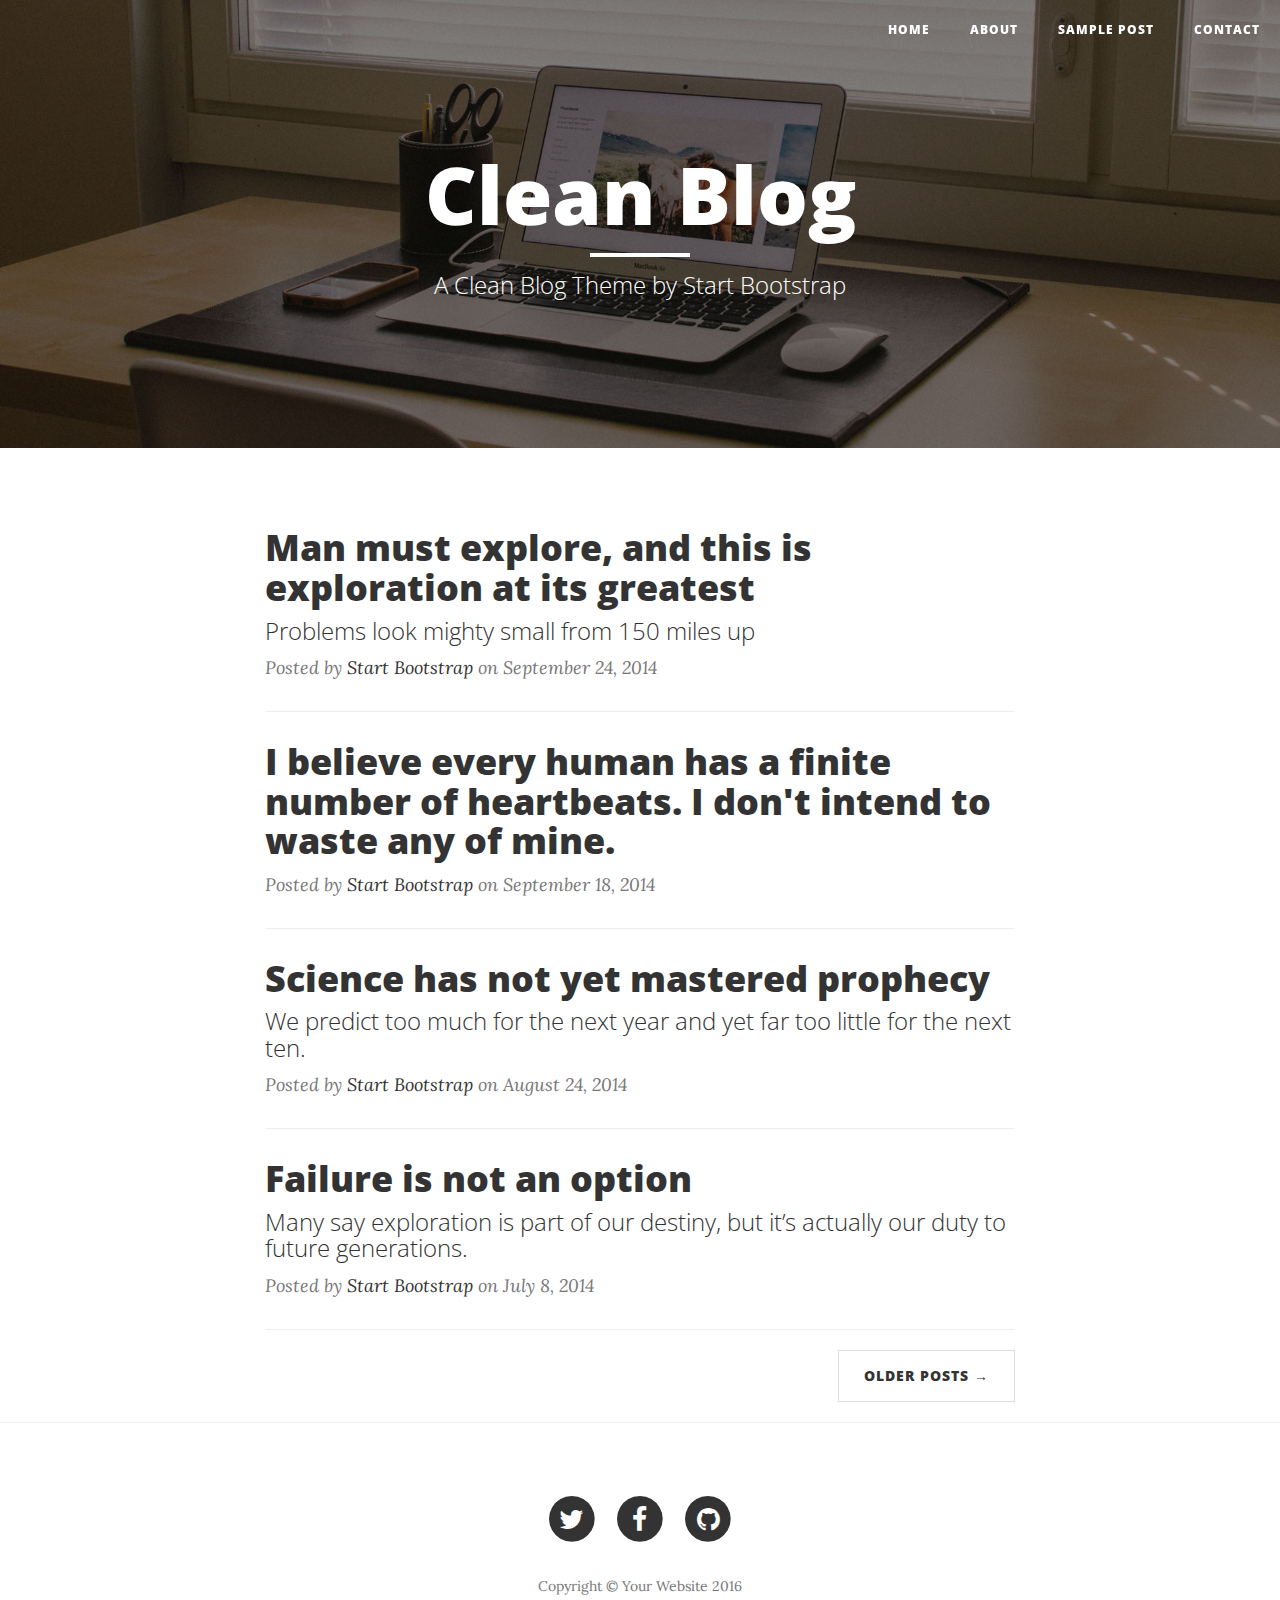
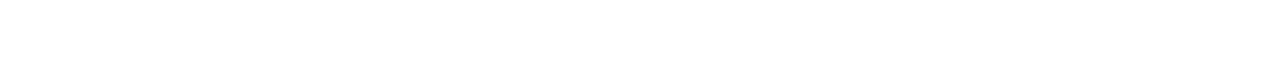
==== blog/index.html @ 16fac47a "first push" ====
<!DOCTYPE html>
<html lang="en">

<head>
    <meta charset="utf-8">
    <meta http-equiv="X-UA-Compatible" content="IE=edge">
    <meta name="viewport" content="width=device-width, initial-scale=1">
    <meta name="description" content="">
    <meta name="author" content="">

    <title>Clean Blog</title>

    <!-- Bootstrap Core CSS -->
    <link href="vendor/bootstrap/css/bootstrap.min.css" rel="stylesheet">

    <!-- Theme CSS -->
    <link href="css/clean-blog.min.css" rel="stylesheet">

    <!-- Custom Fonts -->
    <link href="vendor/font-awesome/css/font-awesome.min.css" rel="stylesheet" type="text/css">
    <link href='https://fonts.googleapis.com/css?family=Lora:400,700,400italic,700italic' rel='stylesheet' type='text/css'>
    <link href='https://fonts.googleapis.com/css?family=Open+Sans:300italic,400italic,600italic,700italic,800italic,400,300,600,700,800' rel='stylesheet' type='text/css'>
</head>

<body>

    <!-- Navigation -->
    <nav class="navbar navbar-default navbar-custom navbar-fixed-top">
        <div class="container-fluid">
            <!-- Collect the nav links, forms, and other content for toggling -->
            <ul class="nav navbar-nav navbar-right">
                <li>
                    <a href="index.html">Home</a>
                </li>
                <li>
                    <a href="about.html">About</a>
                </li>
                <li>
                    <a href="post.html">Sample Post</a>
                </li>
                <li>
                    <a href="contact.html">Contact</a>
                </li>
            </ul>
            <!-- /.navbar-collapse -->
        </div>
        <!-- /.container -->
    </nav>

    <!-- Page Header -->
    <!-- Set your background image for this header on the line below. -->
    <header class="intro-header" style="background-image: url('img/home-bg.jpg')">
        <div class="container">
            <div class="row">
                <div class="col-lg-8 col-lg-offset-2 col-md-10 col-md-offset-1">
                    <div class="site-heading">
                        <h1>Clean Blog</h1>
                        <hr class="small">
                        <span class="subheading">A Clean Blog Theme by Start Bootstrap</span>
                    </div>
                </div>
            </div>
        </div>
    </header>

    <!-- Main Content -->
    <div class="container">
        <div class="row">
            <div class="col-lg-8 col-lg-offset-2 col-md-10 col-md-offset-1">
                <div class="post-preview">
                    <a href="post.html">
                        <h2 class="post-title">
                            Man must explore, and this is exploration at its greatest
                        </h2>
                        <h3 class="post-subtitle">
                            Problems look mighty small from 150 miles up
                        </h3>
                    </a>
                    <p class="post-meta">Posted by <a href="#">Start Bootstrap</a> on September 24, 2014</p>
                </div>
                <hr>
                <div class="post-preview">
                    <a href="post.html">
                        <h2 class="post-title">
                            I believe every human has a finite number of heartbeats. I don't intend to waste any of mine.
                        </h2>
                    </a>
                    <p class="post-meta">Posted by <a href="#">Start Bootstrap</a> on September 18, 2014</p>
                </div>
                <hr>
                <div class="post-preview">
                    <a href="post.html">
                        <h2 class="post-title">
                            Science has not yet mastered prophecy
                        </h2>
                        <h3 class="post-subtitle">
                            We predict too much for the next year and yet far too little for the next ten.
                        </h3>
                    </a>
                    <p class="post-meta">Posted by <a href="#">Start Bootstrap</a> on August 24, 2014</p>
                </div>
                <hr>
                <div class="post-preview">
                    <a href="post.html">
                        <h2 class="post-title">
                            Failure is not an option
                        </h2>
                        <h3 class="post-subtitle">
                            Many say exploration is part of our destiny, but it’s actually our duty to future generations.
                        </h3>
                    </a>
                    <p class="post-meta">Posted by <a href="#">Start Bootstrap</a> on July 8, 2014</p>
                </div>
                <hr>
                <!-- Pager -->
                <ul class="pager">
                    <li class="next">
                        <a href="#">Older Posts &rarr;</a>
                    </li>
                </ul>
            </div>
        </div>
    </div>

    <hr>

    <!-- Footer -->
    <footer>
        <div class="container">
            <div class="row">
                <div class="col-lg-8 col-lg-offset-2 col-md-10 col-md-offset-1">
                    <ul class="list-inline text-center">
                        <li>
                            <a href="#">
                                <span class="fa-stack fa-lg">
                                    <i class="fa fa-circle fa-stack-2x"></i>
                                    <i class="fa fa-twitter fa-stack-1x fa-inverse"></i>
                                </span>
                            </a>
                        </li>
                        <li>
                            <a href="#">
                                <span class="fa-stack fa-lg">
                                    <i class="fa fa-circle fa-stack-2x"></i>
                                    <i class="fa fa-facebook fa-stack-1x fa-inverse"></i>
                                </span>
                            </a>
                        </li>
                        <li>
                            <a href="#">
                                <span class="fa-stack fa-lg">
                                    <i class="fa fa-circle fa-stack-2x"></i>
                                    <i class="fa fa-github fa-stack-1x fa-inverse"></i>
                                </span>
                            </a>
                        </li>
                    </ul>
                    <p class="copyright text-muted">Copyright &copy; Your Website 2016</p>
                </div>
            </div>
        </div>
    </footer>

</body>

</html>
---- blog/css/clean-blog.min.css ----
/*!
 * Start Bootstrap - Clean Blog v3.3.7+1 (http://startbootstrap.com/template-overviews/clean-blog)
 * Copyright 2013-2016 Start Bootstrap
 * Licensed under MIT (https://github.com/BlackrockDigital/startbootstrap/blob/gh-pages/LICENSE)
 */a,body{color:#333}.navbar-custom .nav li a,.navbar-custom .navbar-brand,h1,h2,h3,h4,h5,h6{font-weight:800}.caption,.intro-header .page-heading,.intro-header .site-heading,footer .copyright{text-align:center}body{font-family:Lora,'Times New Roman',serif;font-size:20px;-webkit-tap-highlight-color:#0085A1}.intro-header .page-heading .subheading,.intro-header .post-heading .subheading,.intro-header .site-heading .subheading,.navbar-custom,h1,h2,h3,h4,h5,h6{font-family:'Open Sans','Helvetica Neue',Helvetica,Arial,sans-serif}p{line-height:1.5;margin:30px 0}p a{text-decoration:underline}a:focus,a:hover{color:#0085A1}a img:focus,a img:hover{cursor:zoom-in}blockquote{color:#777;font-style:italic}hr.small{max-width:100px;margin:15px auto;border-width:4px;border-color:#fff}.navbar-custom{position:absolute;top:0;left:0;width:100%;z-index:3}.navbar-custom .navbar-header .navbar-toggle{color:#777;font-weight:800;text-transform:uppercase;font-size:12px}.navbar-custom .nav li a{text-transform:uppercase;font-size:12px;letter-spacing:1px}@media only screen and (min-width:768px){.navbar-custom{background:0 0;border-bottom:1px solid transparent}.navbar-custom .navbar-brand{color:#fff;padding:20px}.navbar-custom .navbar-brand:focus,.navbar-custom .navbar-brand:hover{color:rgba(255,255,255,.8)}.navbar-custom .nav li a{color:#fff;padding:20px}.navbar-custom .nav li a:focus,.navbar-custom .nav li a:hover{color:rgba(255,255,255,.8)}}@media only screen and (min-width:1170px){.navbar-custom{-webkit-transition:background-color .3s;-moz-transition:background-color .3s;transition:background-color .3s;-webkit-transform:translate3d(0,0,0);-moz-transform:translate3d(0,0,0);-ms-transform:translate3d(0,0,0);-o-transform:translate3d(0,0,0);transform:translate3d(0,0,0);-webkit-backface-visibility:hidden;backface-visibility:hidden}.navbar-custom.is-fixed{position:fixed;top:-61px;background-color:rgba(255,255,255,.9);border-bottom:1px solid #f2f2f2;-webkit-transition:-webkit-transform .3s;-moz-transition:-moz-transform .3s;transition:transform .3s}.navbar-custom.is-fixed .navbar-brand{color:#333}.navbar-custom.is-fixed .navbar-brand:focus,.navbar-custom.is-fixed .navbar-brand:hover{color:#0085A1}.navbar-custom.is-fixed .nav li a{color:#333}.navbar-custom.is-fixed .nav li a:focus,.navbar-custom.is-fixed .nav li a:hover{color:#0085A1}.navbar-custom.is-visible{-webkit-transform:translate3d(0,100%,0);-moz-transform:translate3d(0,100%,0);-ms-transform:translate3d(0,100%,0);-o-transform:translate3d(0,100%,0);transform:translate3d(0,100%,0)}}.intro-header{background:center center no-repeat;-webkit-background-size:cover;-moz-background-size:cover;background-size:cover;-o-background-size:cover;margin-bottom:50px}.intro-header .page-heading,.intro-header .post-heading,.intro-header .site-heading{padding:100px 0 50px;color:#fff}.intro-header .page-heading h1,.intro-header .site-heading h1{margin-top:0;font-size:50px}.intro-header .page-heading .subheading,.intro-header .site-heading .subheading{font-size:24px;line-height:1.1;display:block;font-weight:300;margin:10px 0 0}@media only screen and (min-width:768px){.intro-header .page-heading,.intro-header .post-heading,.intro-header .site-heading{padding:150px 0}.intro-header .page-heading h1,.intro-header .site-heading h1{font-size:80px}}.intro-header .post-heading h1{font-size:35px}.intro-header .post-heading .meta,.intro-header .post-heading .subheading{line-height:1.1;display:block}.intro-header .post-heading .subheading{font-size:24px;margin:10px 0 30px;font-weight:600}.intro-header .post-heading .meta{font-family:Lora,'Times New Roman',serif;font-style:italic;font-weight:300;font-size:20px}.intro-header .post-heading .meta a{color:#fff}@media only screen and (min-width:768px){.intro-header .post-heading h1{font-size:55px}.intro-header .post-heading .subheading{font-size:30px}}.post-preview>a{color:#333}.post-preview>a:focus,.post-preview>a:hover{text-decoration:none;color:#0085A1}.post-preview>a>.post-title{font-size:30px;margin-top:30px;margin-bottom:10px}.post-preview>a>.post-subtitle{margin:0 0 10px;font-weight:300}.post-preview>.post-meta{color:#777;font-size:18px;font-style:italic;margin-top:0}.post-preview>.post-meta>a{text-decoration:none;color:#333}.post-preview>.post-meta>a:focus,.post-preview>.post-meta>a:hover{color:#0085A1;text-decoration:underline}@media only screen and (min-width:768px){.post-preview>a>.post-title{font-size:36px}}.section-heading{font-size:36px;margin-top:60px;font-weight:700}.btn,.pager li>a,.pager li>span{font-family:'Open Sans','Helvetica Neue',Helvetica,Arial,sans-serif;text-transform:uppercase;font-weight:800;letter-spacing:1px}.caption{font-size:14px;padding:10px;font-style:italic;margin:0;display:block;border-bottom-right-radius:5px;border-bottom-left-radius:5px}footer{padding:50px 0 65px}footer .list-inline{margin:0;padding:0}footer .copyright{font-size:14px;margin-bottom:0}.floating-label-form-group{font-size:14px;position:relative;margin-bottom:0;padding-bottom:.5em;border-bottom:1px solid #eee}.floating-label-form-group input,.floating-label-form-group textarea{z-index:1;position:relative;padding-right:0;padding-left:0;border:none;border-radius:0;font-size:1.5em;background:0 0;box-shadow:none!important;resize:none}.floating-label-form-group label{display:block;z-index:0;position:relative;top:2em;margin:0;font-size:.85em;line-height:1.764705882em;vertical-align:middle;vertical-align:baseline;opacity:0;-webkit-transition:top .3s ease,opacity .3s ease;-moz-transition:top .3s ease,opacity .3s ease;-ms-transition:top .3s ease,opacity .3s ease;transition:top .3s ease,opacity .3s ease}.floating-label-form-group::not(:first-child){padding-left:14px;border-left:1px solid #eee}.floating-label-form-group-with-value label{top:0;opacity:1}.floating-label-form-group-with-focus label{color:#0085A1}form .row:first-child .floating-label-form-group{border-top:1px solid #eee}.btn{font-size:14px;border-radius:0;padding:15px 25px}.btn-lg{font-size:16px;padding:25px 35px}.btn-default:focus,.btn-default:hover{background-color:#0085A1;border:1px solid #0085A1;color:#fff}.pager{margin:20px 0 0}.pager li>a,.pager li>span{font-size:14px;padding:15px 25px;background-color:#fff;border-radius:0}.pager li>a:focus,.pager li>a:hover{color:#fff;background-color:#0085A1;border:1px solid #0085A1}.pager .disabled>a,.pager .disabled>a:focus,.pager .disabled>a:hover,.pager .disabled>span{color:#777;background-color:#333;cursor:not-allowed}::-moz-selection{color:#fff;text-shadow:none;background:#0085A1}::selection{color:#fff;text-shadow:none;background:#0085A1}img::selection{color:#fff;background:0 0}img::-moz-selection{color:#fff;background:0 0}
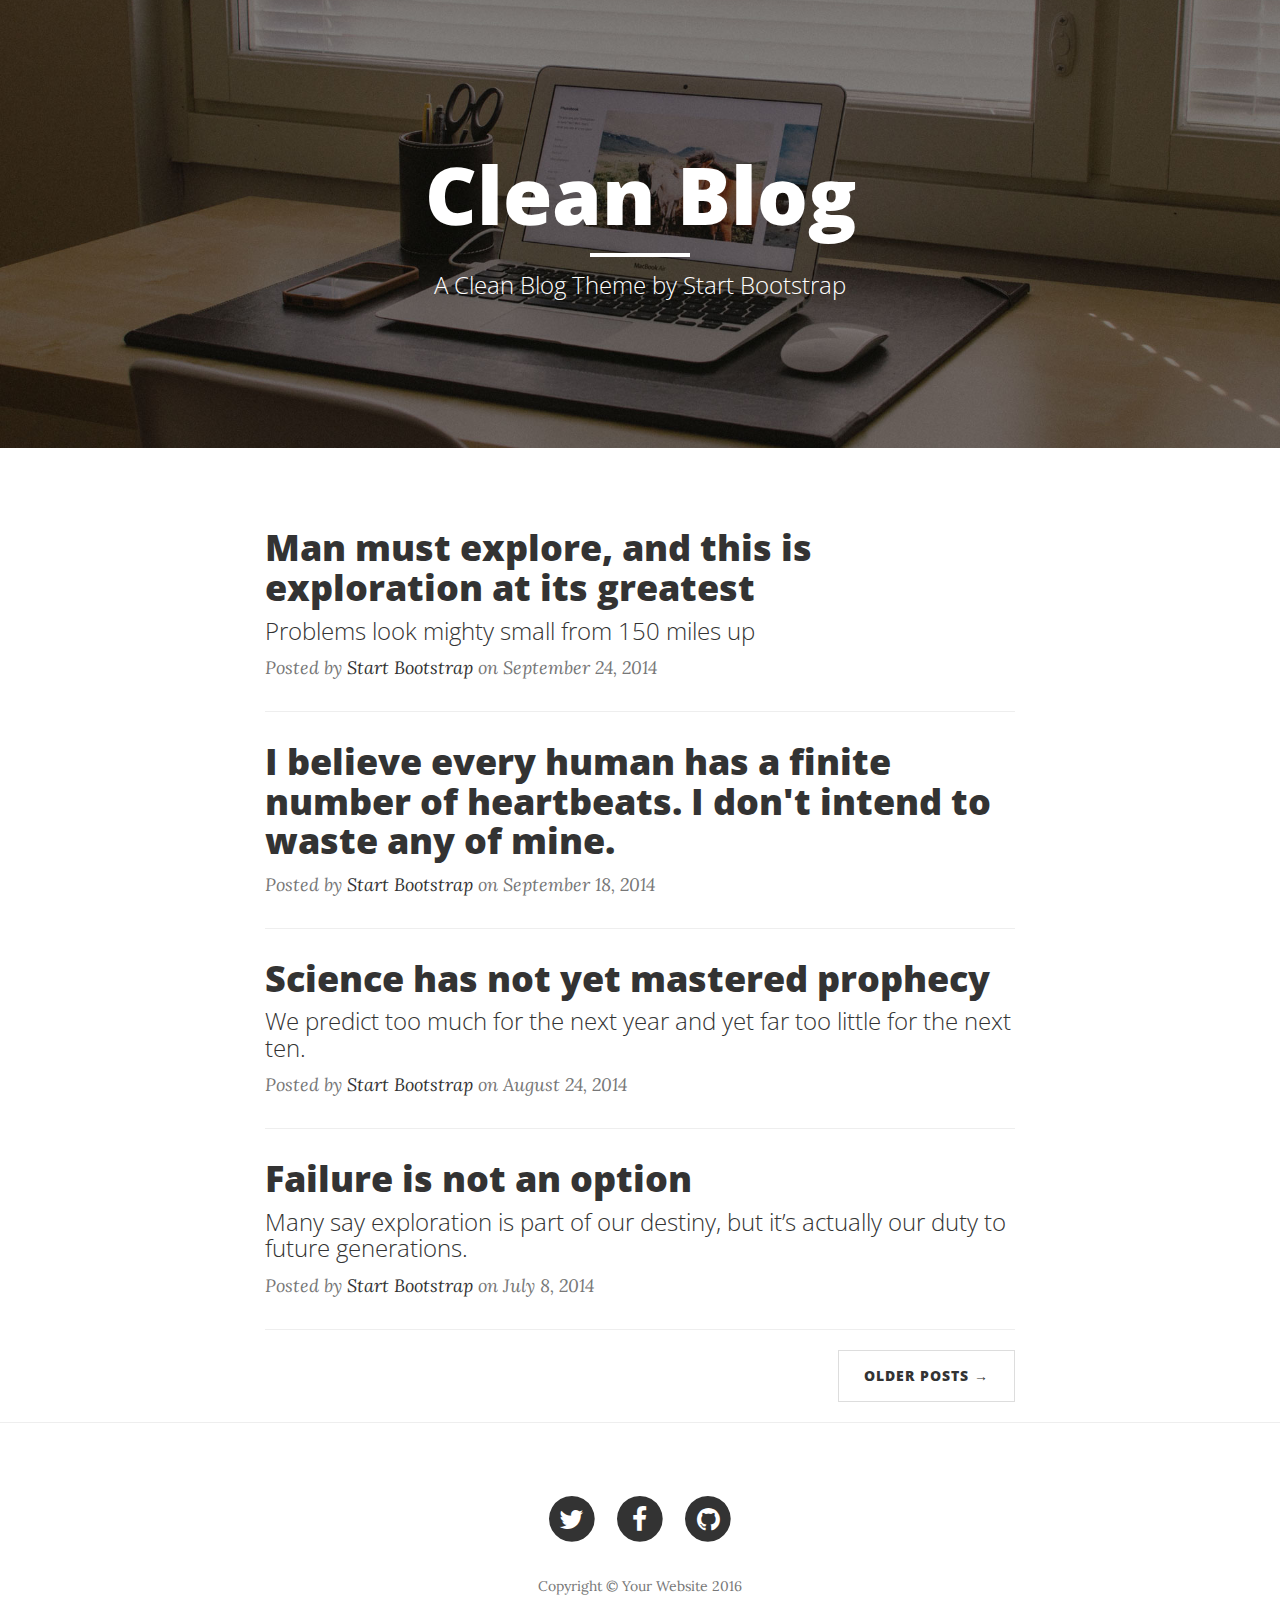
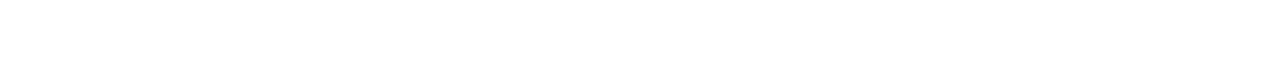
==== commit 079052a0: "added empty branch" ====
--- a/blog/index.html
+++ b/blog/index.html
@@ -9,6 +9,11 @@
     <meta name="author" content="">
 
     <title>Clean Blog</title>
+
+		<!--
+			Below is where we require all the CSS files and font files that we need
+			for the page. This includes the Bootstrap css files.
+		-->
 
     <!-- Bootstrap Core CSS -->
     <link href="vendor/bootstrap/css/bootstrap.min.css" rel="stylesheet">
@@ -23,29 +28,6 @@
 </head>
 
 <body>
-
-    <!-- Navigation -->
-    <nav class="navbar navbar-default navbar-custom navbar-fixed-top">
-        <div class="container-fluid">
-            <!-- Collect the nav links, forms, and other content for toggling -->
-            <ul class="nav navbar-nav navbar-right">
-                <li>
-                    <a href="index.html">Home</a>
-                </li>
-                <li>
-                    <a href="about.html">About</a>
-                </li>
-                <li>
-                    <a href="post.html">Sample Post</a>
-                </li>
-                <li>
-                    <a href="contact.html">Contact</a>
-                </li>
-            </ul>
-            <!-- /.navbar-collapse -->
-        </div>
-        <!-- /.container -->
-    </nav>
 
     <!-- Page Header -->
     <!-- Set your background image for this header on the line below. -->
